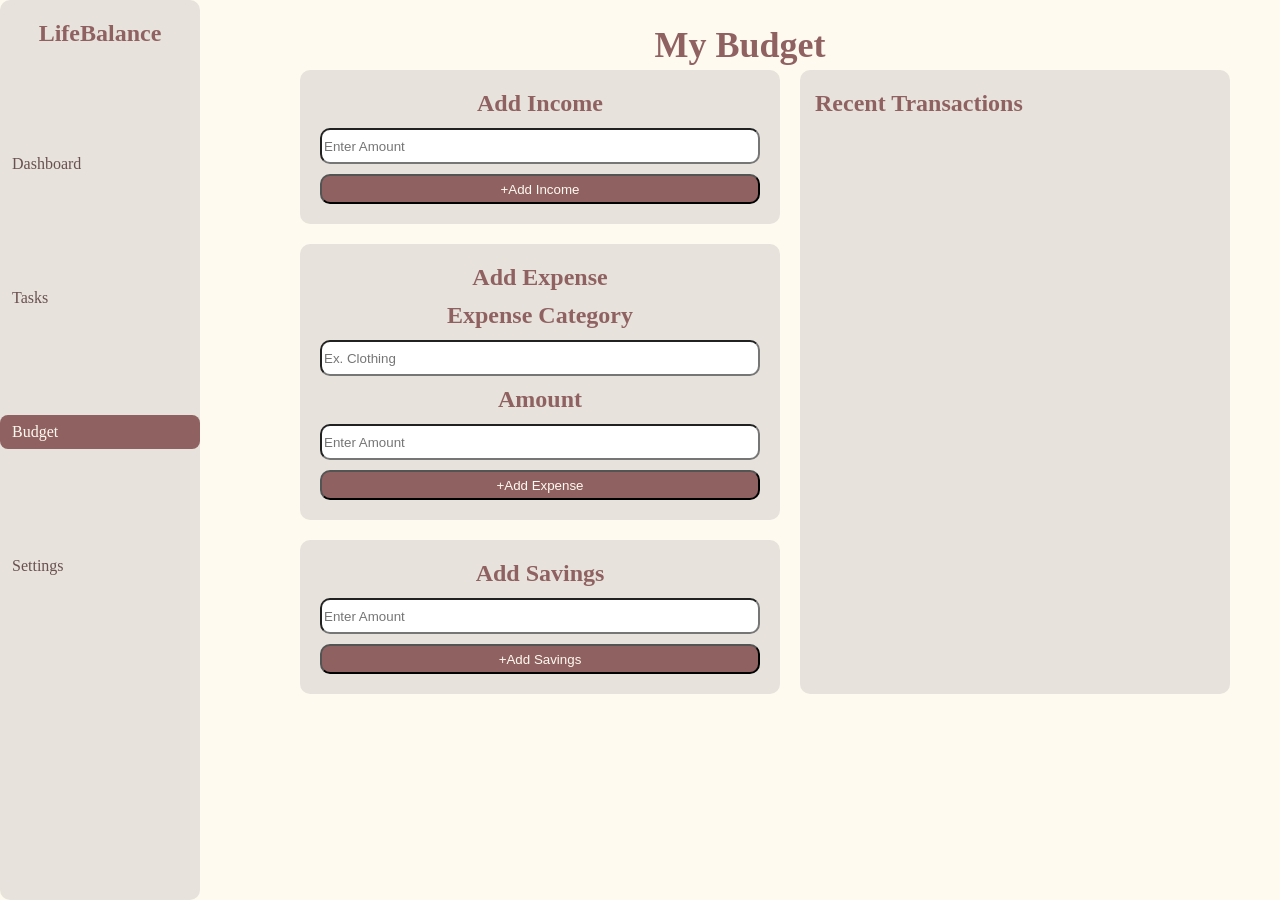
==== budget.html @ 3bb21d8b "Initial commit: LifeBalance project" ====
<!DOCTYPE html>
<html>
    <head>
        <meta charset="UTF-8">
        <title>LifeBalance Budget page</title>
        <link rel="stylesheet" href="style.css">
        <script src="app.js" defer></script>
    </head>

    <body>
        <header>
            <h1>My Budget</h1>
        </header>
        <main>
        <section class="nav-bar">
            <h2>LifeBalance</h2>
            <nav>
            <a href="index.html">Dashboard</a>
            <a href="tasks.html" >Tasks</a>
            <a href="budget.html" class="active">Budget</a>
            <a href="settings.html">Settings</a>
            </nav>
        </section>
        <section id="budget-content">
        <div id="label-part">
        <form id="income-form">
            <label for="income">Add Income</label>
            <input id="income" type="text" name="income" placeholder="Enter Amount">
            <button type="submit">+Add Income</button>
        </form>
        <form id="expense-form">
            <label>Add Expense</label>
            <label for="expense">Expense Category</label>
            <input id="expense" type="text" name="expense" placeholder="Ex. Clothing">
            <label for="amount">Amount</label>
            <input id="amount" type="text" name="amount" placeholder="Enter Amount">
            <button type="submit">+Add Expense</button>
        </form>
        <form id="savings-form">
            <label for="savings">Add Savings</label>
            <input id="savings" type="text" name="income" placeholder="Enter Amount">
            <button type="submit">+Add Savings</button>
        </form>
        </div>
        <section id="list-part">
            <h2>Recent Transactions</h2>
            <ul id="list2"></ul>
        </section>
        </section>
    </body>
</html>
---- style.css ----
body{
    background-color: floralwhite;
    margin: 0px;
}
header{
    color: rgb(144, 97, 97);
    text-align: center;
    margin-left: 200px;
}
header h1 {
    font-size: 36px;
    margin-bottom: 4px;
}
header p {
    font-size: 23px;
    margin-top: 0px;
}
.nav-bar {
    background-color: rgb(231, 227, 220);
    width: 200px;
    height: 100vh;
    border-radius: 10px;
    position: fixed;
    top: 0px;
    left: 0px;
}
.nav-bar a {
    text-decoration: none;
    display: block;
    margin-top: 100px;
    padding: 8px 12px;
}
.nav-bar a.active {
    background-color: rgb(144, 97, 97);
    color: floralwhite;
    border-radius: 8px;
}
#dashboard-content , #task-content, #budget-content, #settings-content{
    text-align: center;
    padding-left: 100px;
    margin-left: 200px;
}
#task , #finance, #action-form, #list{
    background-color: rgb(231, 227, 220);
    width: 90%;
    border-radius: 10px;
    margin-bottom: 20px;
    min-height: 40vh;
    text-align: left;
    padding-left: 15px;
}
#finance p{
    font-size: 1.5em;
}
#action-form{
    min-height: fit-content;
}
#list{
    min-height: 70vh;
}
#task h2 , #finance h2, .nav-bar h2, #list h2 {
    color:rgb(144, 97, 97);
    text-align: center;
}
#task ul{
    color:rgb(107, 80, 80);
}
.nav-bar a , #task p , #finance p {
    color: rgb(107, 80, 80);
}
#action-form label, #action-form #inp-bout{
    display: block;
    margin-top: 10px;
    padding: 10px;
    box-sizing: border-box;

}
#action-form #inp-bout{
    display: flex;
    justify-content: space-between;
    gap: 10px; 
    margin-top: 0px;
}
#action-form label{
    text-align: center;
    font-size: 1.5em;
    color:rgb(144, 97, 97);
    font-weight: bold;
    margin-bottom: 1px;
}
#action-form input{
    border-radius: 10px;
    height: 30px;
    flex: 1;
}
#action-form button {
    text-align: center;
    color: floralwhite;
    background-color: rgb(144, 97, 97);
    border-radius: 10px;
    width: 20%;
}
#budget-content{
    display:grid;
    grid-template-columns: 1fr 1fr;
    gap: 20px;

}
#income-form, #expense-form, #savings-form, #list-part{
    background-color: rgb(231, 227, 220);
    border-radius: 10px;
    margin-bottom: 20px;
    text-align: left;
    padding-left: 15px;
    min-height: fit-content;
}
#income-form, #expense-form, #savings-form{
    width: 100%;
    display: flex;
    flex-direction: column;
    gap: 10px;
    padding: 20px;
    box-sizing: border-box;
}

#list-part{
    margin-right: 50px;
}
#income-form label, #expense-form label, #savings-form label {
    text-align: center;
    font-size: 1.5em;
    color:rgb(144, 97, 97);
    font-weight: bold;
    margin-bottom: 1px;
}
#expense-form #expense, #expense-form #amount {
    text-align: left;
    color: rgb(107, 80, 80);
}
#income-form input, #expense-form input, #savings-form input{
    border-radius: 10px;
    height: 30px;
}
#income-form button, #expense-form button , #savings-form button {
    text-align: center;
    color: floralwhite;
    background-color: rgb(144, 97, 97);
    border-radius: 10px;
    height: 30px;
}
#list-part h2{
    color:rgb(144, 97, 97);
}

#currency-part, #pref-part{
    background-color: rgb(231, 227, 220);
    border-radius: 10px;
    margin-bottom: 20px;
    text-align: left;
    padding-left: 15px;
    min-height: fit-content;

    width: 90%;
    display: flex;
    flex-direction: column;
    gap: 10px;
    padding: 10px 10px;
    box-sizing: border-box;
}

#currency-part h2, #pref-part h2 {
    color:rgb(144, 97, 97);
} 
#currency-part label, #pref-part label {
    color: rgb(107, 80, 80);
}

#currency-part #currency, #pref-part #pref{ 
    border-radius: 10px;
    height: 30px;
}

#settings-button{
    display: flex;
    gap: 20px;
    width:auto;
    height: 30px;
}

#reset-type{
    background-color: rgb(177, 177, 177);
    border-radius: 10px;
}

#submit-type{
    background-color:rgb(136, 117, 117);
    border-radius: 10px;
}
#progress-bar {
    width: 95%;
    height: 12px;
    border-radius: 10px;
    background-color: gainsboro;
    color: rgb(107, 80, 80);
}
#progress-fill{
    width: 0%;
    height: 100%;
    border-radius: 10px;
    background-color: rgb(107, 80, 80);
}
input[type="checkbox"] {
    accent-color: rgb(107, 80, 80);
}
#list ul{
    font-size: 1.5em;
    color: rgb(107, 80, 80);
}

.income, .savings{
    color: green;
}
.expense {
    color: red;
}
.dark-mode {
    background-color: #9a827b;
    color: #F0E4D8;
}
.dark-mode #income-form, .dark-mode #expense-form, .dark-mode #savings-form,
.dark-mode .nav-bar, .dark-mode #task, .dark-mode #finance,.dark-mode #action-form,
.dark-mode #list, .dark-mode #list-part,.dark-mode #currency-part,.dark-mode #pref-part{
    background-color: #493B37;
}
.dark-mode header, .dark-mode .nav-bar h2,.dark-mode #task h2,.dark-mode #finance h2,
.dark-mode #list h2, .dark-mode #list-part h2{
    color: #E6C8B8;
}
.dark-mode .nav-bar a,.dark-mode #task p,.dark-mode #finance p,.dark-mode #task ul,
.dark-mode #list ul,.dark-mode #currency-part label,
.dark-mode #pref-part label,.dark-mode #expense-form label,.dark-mode #income-form label,
.dark-mode #savings-form label,.dark-mode #action-form label {
    color: #F0E4D8;
}
.dark-mode input,.dark-mode select {
    background-color: #6B514A;
    color: #F0E4D8;
    border: 1px solid #A88B7D;
}
.dark-mode button {
    background-color: #765B55;
    color: #F0E4D8;
    border: 1px solid #A88B7D;
}
.dark-mode .nav-bar a.active {
    background-color: #A8796D;
    color: #FFF0E5;
}
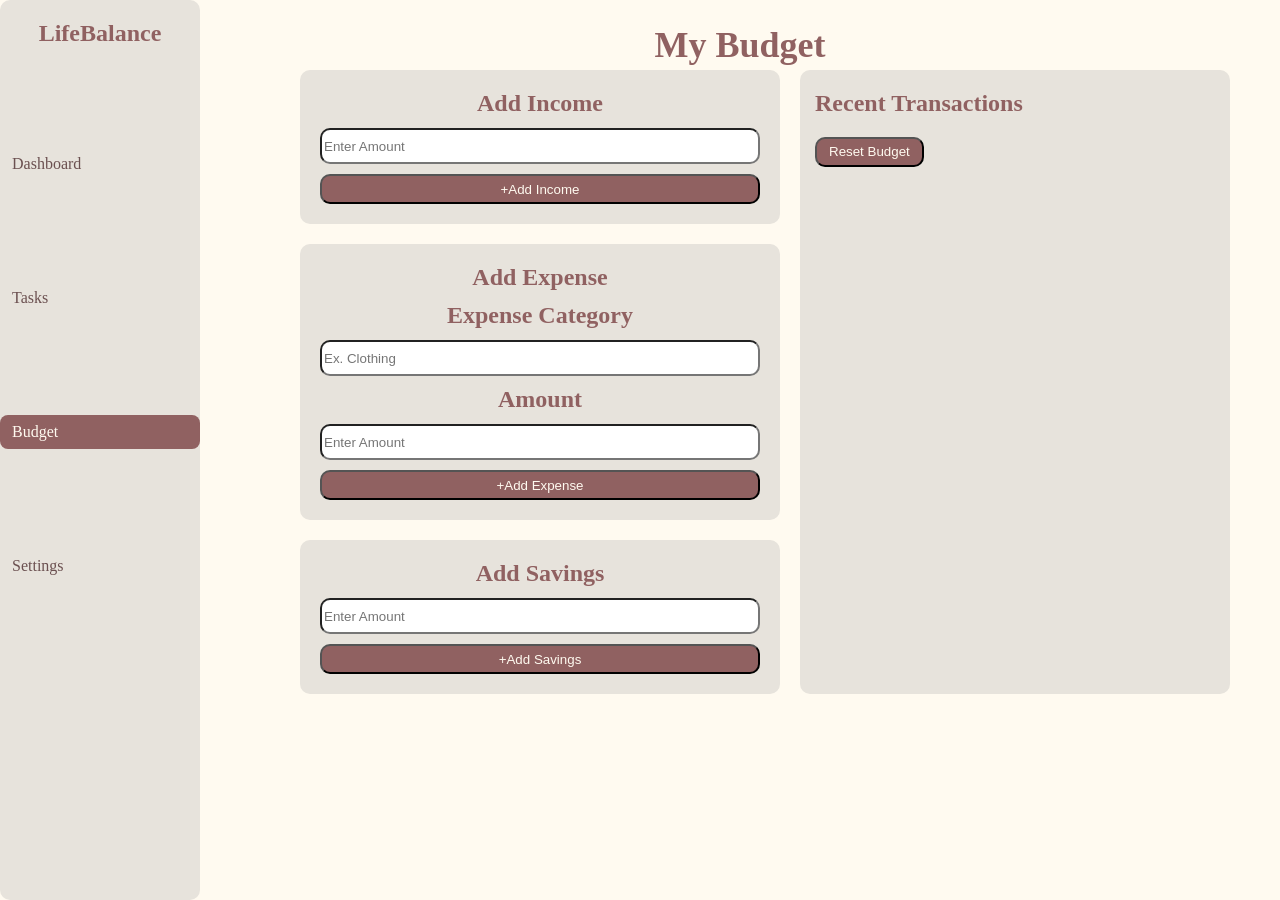
==== commit ead2e22f: "Add reset buttons for tasks and budget" ====
--- a/budget.html
+++ b/budget.html
@@ -45,6 +45,7 @@
         <section id="list-part">
             <h2>Recent Transactions</h2>
             <ul id="list2"></ul>
+            <button id="reset-budget" type="button">Reset Budget</button>
         </section>
         </section>
     </body>
--- a/style.css
+++ b/style.css
@@ -255,4 +255,11 @@
 .dark-mode .nav-bar a.active {
     background-color: #A8796D;
     color: #FFF0E5;
+}
+#reset-tasks, #reset-budget{
+    background-color: rgb(144, 97, 97);
+    color: floralwhite;
+    border-radius: 10px;
+    height: 30px;
+    padding: 5px 12px;
 }
